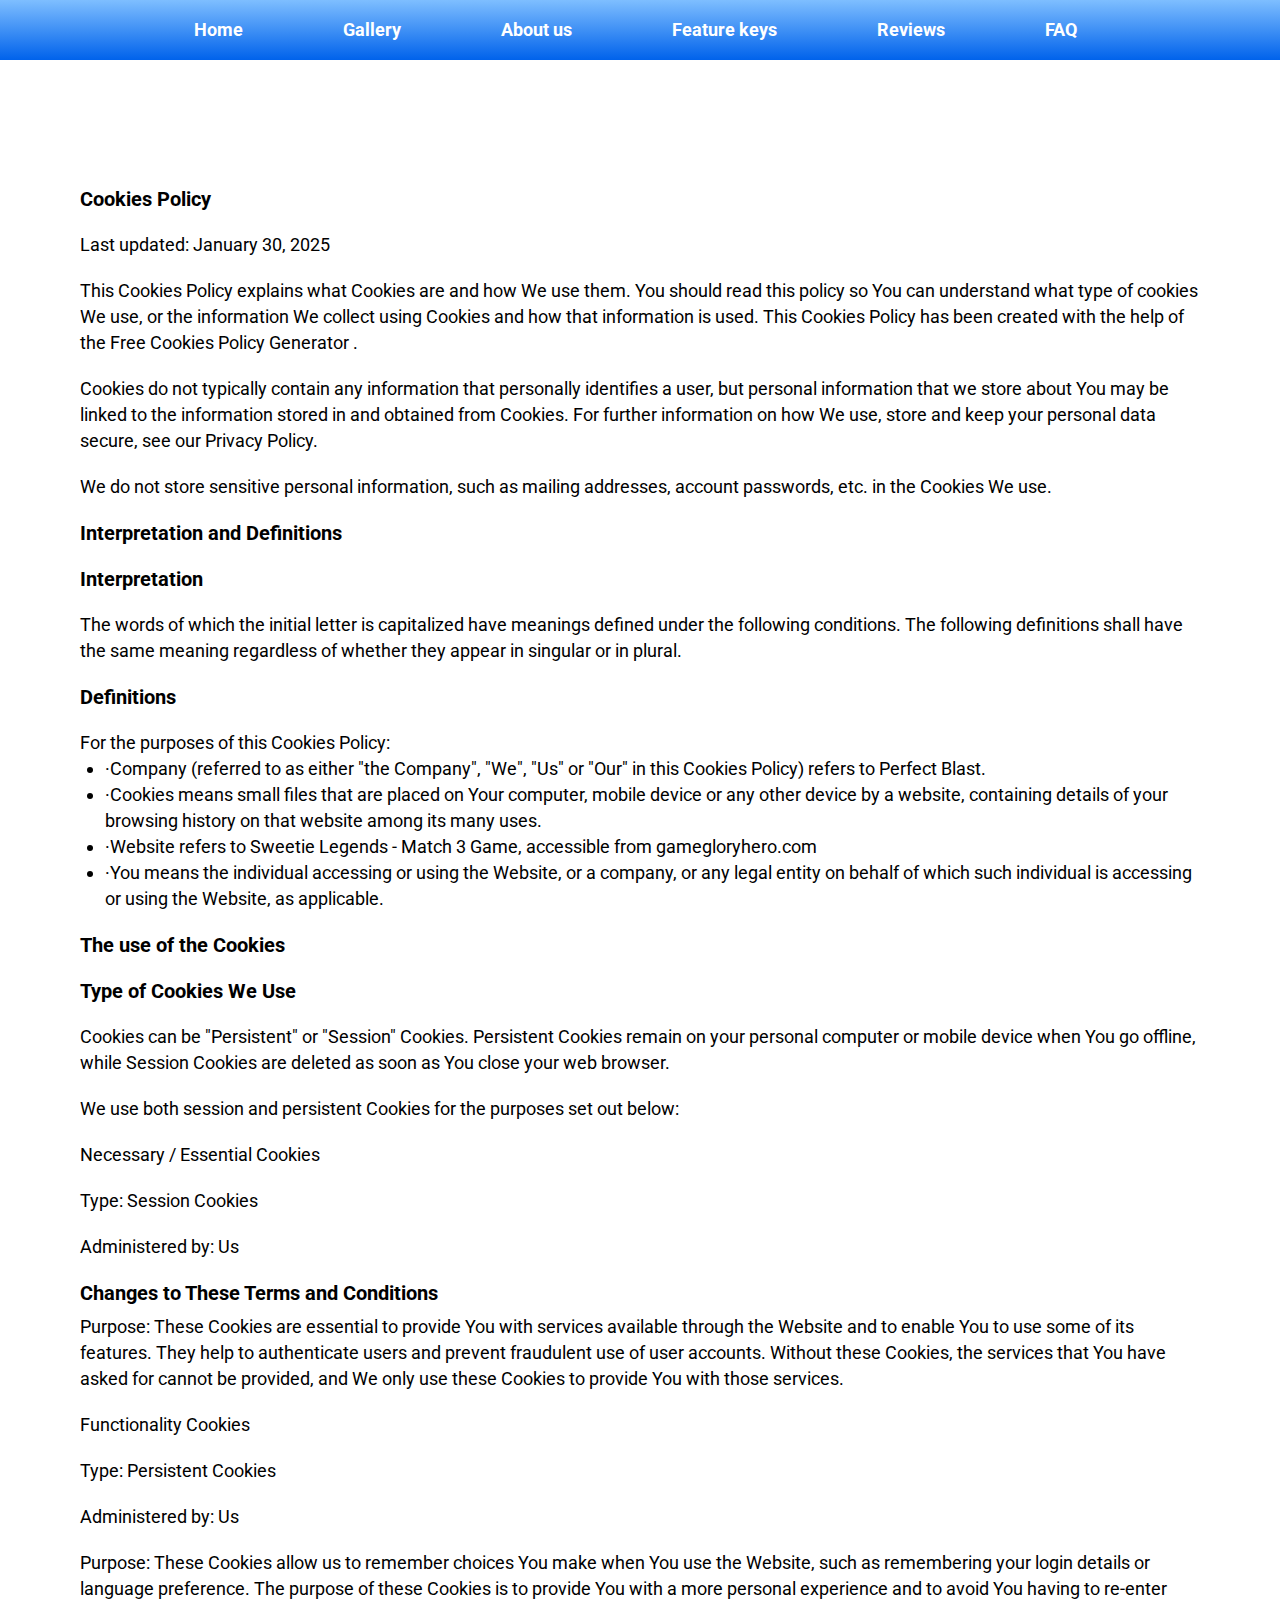
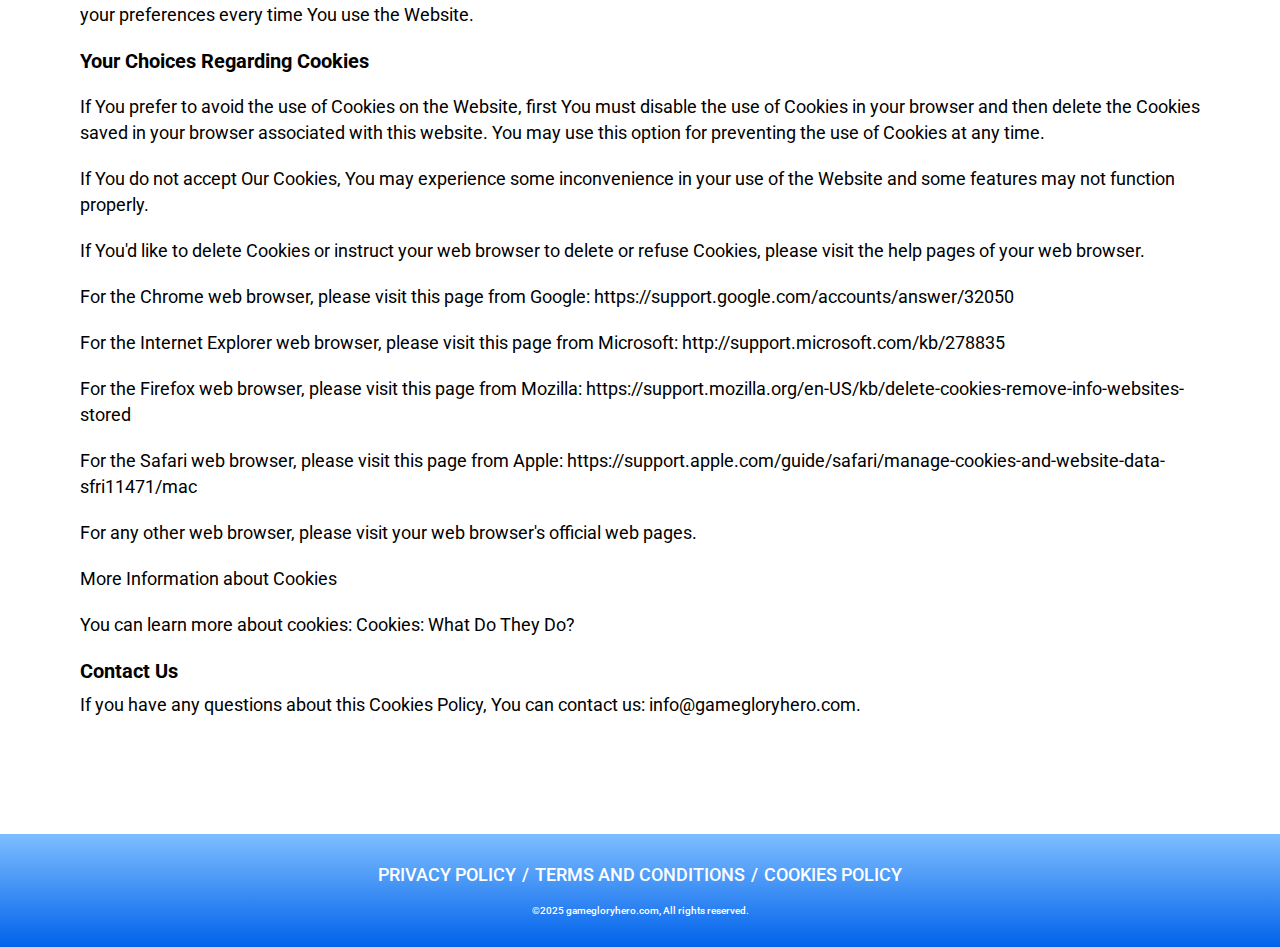
==== cookies.html @ cc2d8109 "1" ====
<!DOCTYPE html>
<html lang="en">
  <head>
    <meta charset="UTF-8" />
    <meta name="viewport" content="width=device-width, initial-scale=1.0" />
    <title>Sweetie Legends - Match 3 Game</title>
    <link rel="icon" href="image/fav b.jpg" />

    <link rel="stylesheet" type="text/css" href="slick/slick.css" />
    <link rel="stylesheet" href="css/main.css" />
    <link href="https://unpkg.com/aos@2.3.1/dist/aos.css" rel="stylesheet" />
  </head>

  <body class="back">
    <header class="header">
      <div class="header__background"></div>
      <nav class="navigation">
        <ul class="navigation__list">
          <li class="navigation__item">
            <a href="/" class="navigation__link"
              ><img href="/" class="header-title navigation-img" alt=""
            /></a>
          </li>
          <li class="navigation__item">
            <a href="/" class="navigation__link">Home</a>
          </li>
          <li class="navigation__item">
            <a href="/#gallery" class="navigation__link">Gallery</a>
          </li>
          <li class="navigation__item">
            <a href="/#about" class="navigation__link">About us</a>
          </li>
          <li class="navigation__item">
            <a href="/#features" class="navigation__link">Feature keys</a>
          </li>
          <li class="navigation__item">
            <a href="/#reviews" class="navigation__link">Reviews</a>
          </li>
          <li class="navigation__item">
            <a href="/#faq" class="navigation__link">FAQ</a>
          </li>

          <li class="navigation__item">
            <a
              href="/policy.html"
              class="navigation__link navigation__item-desk"
              >Privacy Policy</a
            >
          </li>
          <li class="navigation__item">
            <a href="/terms.html" class="navigation__link navigation__item-desk"
              >Terms and Conditions</a
            >
          </li>
          <li class="navigation__item">
            <a
              href="/cookies.html"
              class="navigation__link navigation__item-desk"
              >Cookies Policy</a
            >
          </li>
        </ul>

        <div class="header__button-wrapper policy-terms-header__button-wrapper">
          <a href="/" class="policy-terms-header__icon--menu"
            ><img href="/" class="header-title" alt=""
          /></a>

          <button type="button" class="header__icon-button" data-menu-button>
            <img
              class="header__icon header__icon--menu"
              src="image/header/menu.png"
              alt=""
            />

            <img
              class="header__icon header__icon--close close"
              src="image/header/menu (1).png"
              alt=""
            />
          </button>
        </div>
      </nav>
    </header>

    <main class="policy">
      <section>
        <div class="policy-terms-container">
          <h2 class="policy-terms-title">Cookies Policy</h2>

          <p class="policy-terms-text-one">Last updated: January 30, 2025</p>

          <p class="policy-terms-text-one">
            This Cookies Policy explains what Cookies are and how We use them.
            You should read this policy so You can understand what type of
            cookies We use, or the information We collect using Cookies and how
            that information is used. This Cookies Policy has been created with
            the help of the
            <a
              class="email-link-color"
              href="https://www.freeprivacypolicy.com/free-cookies-policy-generator/"
              target="_blank"
              rel=""
              >Free Cookies Policy Generator
            </a>
            .
          </p>

          <p class="policy-terms-text-one">
            Cookies do not typically contain any information that personally
            identifies a user, but personal information that we store about You
            may be linked to the information stored in and obtained from
            Cookies. For further information on how We use, store and keep your
            personal data secure, see our Privacy Policy.
          </p>
          <p class="policy-terms-text-one">
            We do not store sensitive personal information, such as mailing
            addresses, account passwords, etc. in the Cookies We use.
          </p>
          <h2 class="policy-terms-text">Interpretation and Definitions</h2>
          <h2 class="policy-terms-text">Interpretation</h2>
          <p class="policy-terms-text-one">
            The words of which the initial letter is capitalized have meanings
            defined under the following conditions. The following definitions
            shall have the same meaning regardless of whether they appear in
            singular or in plural.
          </p>
          <h2 class="policy-terms-text">Definitions</h2>
          <p class="policy-terms-text-one">
            For the purposes of this Cookies Policy:
          </p>
          <ul class="terms-lists">
            <li>
              ·Company (referred to as either "the Company", "We", "Us" or "Our"
              in this Cookies Policy) refers to Perfect Blast.
            </li>
            <li>
              ·Cookies means small files that are placed on Your computer,
              mobile device or any other device by a website, containing details
              of your browsing history on that website among its many uses.
            </li>
            <li>
              ·Website refers to Sweetie Legends - Match 3 Game, accessible from
              gamegloryhero.com
            </li>
            <li>
              ·You means the individual accessing or using the Website, or a
              company, or any legal entity on behalf of which such individual is
              accessing or using the Website, as applicable.
            </li>
          </ul>
          <h2 class="policy-terms-text">The use of the Cookies</h2>
          <h2 class="policy-terms-text">Type of Cookies We Use</h2>
          <p class="policy-terms-text-one">
            Cookies can be "Persistent" or "Session" Cookies. Persistent Cookies
            remain on your personal computer or mobile device when You go
            offline, while Session Cookies are deleted as soon as You close your
            web browser.
          </p>

          <p class="policy-terms-text-one">
            We use both session and persistent Cookies for the purposes set out
            below:
          </p>

          <p class="policy-terms-text-one">Necessary / Essential Cookies</p>

          <p class="policy-terms-text-one">Type: Session Cookies</p>

          <p class="policy-terms-text-one">Administered by: Us</p>
          <h2 class="policy-terms-text">
            Changes to These Terms and Conditions
          </h2>
          <p class="policy-terms-texts">
            Purpose: These Cookies are essential to provide You with services
            available through the Website and to enable You to use some of its
            features. They help to authenticate users and prevent fraudulent use
            of user accounts. Without these Cookies, the services that You have
            asked for cannot be provided, and We only use these Cookies to
            provide You with those services.
          </p>

          <p class="policy-terms-text-one">Functionality Cookies</p>
          <p class="policy-terms-text-one">Type: Persistent Cookies</p>
          <p class="policy-terms-text-one">Administered by: Us</p>
          <p class="policy-terms-text-one">
            Purpose: These Cookies allow us to remember choices You make when
            You use the Website, such as remembering your login details or
            language preference. The purpose of these Cookies is to provide You
            with a more personal experience and to avoid You having to re-enter
            your preferences every time You use the Website.
          </p>
          <h2 class="policy-terms-text">Your Choices Regarding Cookies</h2>
          <p class="policy-terms-text-one">
            If You prefer to avoid the use of Cookies on the Website, first You
            must disable the use of Cookies in your browser and then delete the
            Cookies saved in your browser associated with this website. You may
            use this option for preventing the use of Cookies at any time.
          </p>
          <p class="policy-terms-text-one">
            If You do not accept Our Cookies, You may experience some
            inconvenience in your use of the Website and some features may not
            function properly.
          </p>
          <p class="policy-terms-text-one">
            If You'd like to delete Cookies or instruct your web browser to
            delete or refuse Cookies, please visit the help pages of your web
            browser.
          </p>
          <p class="policy-terms-text-one">
            For the Chrome web browser, please visit this page from Google:

            <a
              class="email-link-color"
              href="https://support.google.com/accounts/answer/32050"
              target="_blank"
              rel=""
              >https://support.google.com/accounts/answer/32050
            </a>
          </p>
          <p class="policy-terms-text-one">
            For the Internet Explorer web browser, please visit this page from
            Microsoft:
            <a
              class="email-link-color"
              href="http://support.microsoft.com/kb/278835"
              target="_blank"
              rel=""
              >http://support.microsoft.com/kb/278835
            </a>
          </p>
          <p class="policy-terms-text-one">
            For the Firefox web browser, please visit this page from Mozilla:

            <a
              class="email-link-color"
              href=" https://support.mozilla.org/en-US/kb/delete-cookies-remove-info-websites-stored"
              target="_blank"
              rel=""
            >
              https://support.mozilla.org/en-US/kb/delete-cookies-remove-info-websites-stored
            </a>
          </p>
          <p class="policy-terms-text-one">
            For the Safari web browser, please visit this page from Apple:

            <a
              class="email-link-color"
              href=" https://support.apple.com/guide/safari/manage-cookies-and-website-data-sfri11471/mac"
              target="_blank"
              rel=""
            >
              https://support.apple.com/guide/safari/manage-cookies-and-website-data-sfri11471/mac
            </a>
          </p>

          <p class="policy-terms-text-one">
            For any other web browser, please visit your web browser's official
            web pages.
          </p>
          <p class="policy-terms-text-one">More Information about Cookies</p>
          <p class="policy-terms-text-one">
            You can learn more about cookies: Cookies:
            <a
              class="email-link-color"
              href="https://www.freeprivacypolicy.com/blog/cookies/"
              target="_blank"
              rel=""
            >
              What Do They Do?
            </a>
          </p>

          <h2 class="policy-terms-text">Contact Us</h2>
          <p class="policy-terms-texts">
            If you have any questions about this Cookies Policy, You can contact
            us:
            <a class="email-link" href="mailto:info@gamegloryhero.com"
              >info@gamegloryhero.com</a
            >.
          </p>
        </div>
      </section>
    </main>

    <footer class="footer">
      <div class="footer-container">
        <div class="footer-wrapper">
          <a class="footer-text" href="policy.html">Privacy policy</a>
          <a class="footer-text">/</a>
          <a class="footer-text" href="terms.html">Terms and conditions </a>
          <a class="footer-text">/</a>
          <a class="footer-text" href="cookies.html">Cookies Policy</a>
        </div>
        <p class="footer-copyright">
          ©2025 gamegloryhero.com, All rights reserved.
        </p>
      </div>
    </footer>
    <script src="js/mobile-menu.js"></script>
  </body>
</html>
---- css/main.css ----
@import url("https://fonts.googleapis.com/css2?family=Roboto:ital,wght@0,100..900;1,100..900&display=swap");

:root {
}

* {
  -webkit-box-sizing: border-box;
  box-sizing: border-box;
}

html {
  scroll-behavior: smooth;
  background: rgba(255, 255, 255, 1);
  color: rgba(0, 0, 0, 1);
}

body {
  margin: 0;
}

h1,
h2,
h3,
h4,
h5,
h6,
p {
  margin: 0;
}

ul,
ol {
  margin: 0;
  padding: 0;
  list-style: none;
}

img {
  display: block;
  height: auto;
}

.list {
  list-style: none;
}

button,
a {
  cursor: pointer;
}

.visually-hidden {
  position: absolute;
  width: 1px;
  height: 1px;
  margin: -1px;
  border: 0;
  padding: 0;

  white-space: nowrap;
  clip-path: inset(100%);
  clip: rect(0 0 0 0);
  overflow: hidden;
}

.button:hover {
  scale: 120%;
}

.header {
  position: fixed;
  width: 100%;
  z-index: 5;
  -webkit-transition: background-color 0.3s ease;
  transition: background-color 0.3s ease;
}

.header.is-open .header__background {
  left: 0;
}
.header__button-wrapper {
  margin-left: auto;
}
.header__icon {
  display: none;
}

.header__icon-button {
  display: -webkit-box;
  display: -ms-flexbox;
  display: flex;
  background-color: transparent;
  border: none;
  border-radius: 50%;
}

.header__icon--menu {
  display: block;
}

.header__icon-button.is-open .header__icon--menu {
  display: none;
}

.header__icon-button.is-open .header__icon--close {
  display: block;
}

.header {
  position: fixed;
  width: 100%;
  z-index: 5;
  background: transparent;
  display: flex;
  height: 60px;
  background: linear-gradient(180deg, #7ebeff 0%, #0062eb 100%);
}
.header__background {
  position: absolute;
  top: 0;
  right: 0;
  bottom: 0;
  left: 100%;

  z-index: -1;
  -webkit-transition: left 0.3s ease;
  transition: left 0.3s ease;
  background: linear-gradient(180deg, #7ebeff 0%, #0062eb 100%);
}
.header.is-open .header__background {
  left: 0;
}
.header__button-wrapper {
  margin-right: auto;
  display: flex;
  align-items: center;
  justify-content: end;
}
.policy-terms-header__button-wrapper {
  margin-right: auto;
  display: flex;
  align-items: center;
  justify-content: space-between;
}
.header__icon {
  display: none;
}
.header__icon-button {
  display: flex;
  background-color: transparent;
  border: none;
  border-radius: 50%;
}

.header__icon--menu {
  display: block;
}

.header__icon-button.is-open .header__icon--menu {
  display: none;
}

.header__icon-button.is-open .header__icon--close {
  display: block;
}

.navigation {
  display: -ms-flexbox;
  -webkit-box-orient: vertical;
  -webkit-box-direction: normal;
  -ms-flex-direction: column;
  flex-direction: column;
  -webkit-box-align: center;
  -ms-flex-align: center;
  align-items: center;
  -webkit-box-flex: 1;
  -ms-flex: 1;
  flex: 1;
  padding: 16px;
  position: relative;
}

.navigation__list {
  display: flex;
  flex-direction: column;

  align-items: start;

  top: 130px;
  position: absolute;
  top: 100%;
  right: -100%;
  width: 100%;
  height: 507px;
  -webkit-transition: 0.3s;
  transition: 0.3s;
  z-index: 999;

  padding: 0px 32px;

  border-radius: 0px 0px 20px 20px;
  gap: 28px;
  background: linear-gradient(180deg, #1b77ff 0%, #a7d3ff 100%);
  border-width: 2px 0px;
  border-style: solid;
  border-color: rgba(255, 255, 255, 1);
}
.navigation__list.is-open {
  right: 0;
}
.navigation__link {
  font-family: Roboto;
  font-size: 18px;
  font-weight: 700;
  line-height: 21.09px;
  text-align: left;
  text-underline-position: from-font;
  text-decoration-skip-ink: none;

  text-decoration: none;
  color: rgba(255, 255, 255, 1);
}

.header.is-open {
  background-color: transparent;
}
.navigation-img {
  display: none;
}

@media screen and (min-width: 1200px) {
  .navigation-img {
    display: flex;
  }
  .policy-terms-header__icon--menu {
    display: none;
  }

  .header {
    width: 100%;

    height: 60px;
    padding: 10px 20px 10px 210px;
    display: flex;
    align-items: center;
    justify-content: center;

    z-index: 1000;
  }
  .header__background {
    border: none;
  }

  .header__icon-button {
    display: none;
  }

  .navigation {
    display: flex;

    flex-direction: row;

    flex: 1;
    padding: 0;

    width: 1440px;
    margin: auto;
  }
  .navigation__list {
    border: none;
    background-color: transparent;
    flex-direction: row;
    display: flex;
    position: static;
    width: 1440px;
    margin: auto;

    padding-block: 0;
    flex: 1;
    gap: 100px;
    height: 0px;
    display: flex;
    justify-content: center;
    align-items: center;
    justify-content: center;
  }
  .navigation__link {
    font-family: Roboto;
    font-size: 18px;
    font-weight: 700;
    line-height: 21.09px;
    text-align: left;
    text-underline-position: from-font;
    text-decoration-skip-ink: none;

    text-decoration: none;
  }

  .header__icon-home-img {
    display: none;
  }
  .navigation__item-desk {
    display: none;
  }
}

.home {
  width: 375px;
  height: 800px;

  padding: 72px 11px 0px;
  background-repeat: no-repeat;
  background-size: cover;
  background-position: center;
  background-image: url("/image/home/Home.png");
  margin: auto;
}

.home__container-top {
  display: flex;
  flex-direction: column;
  align-items: center;
}
.home-title-img {
  width: 352px;
  height: 106px;
}
.home-title {
  font-family: Roboto;
  font-size: 22px;
  font-weight: 900;
  line-height: 25.78px;
  text-align: center;
  text-underline-position: from-font;
  text-decoration-skip-ink: none;

  color: rgba(9, 21, 68, 1);
  padding: 18px 0;
}

.home-text {
  font-family: Roboto;
  font-size: 16px;
  font-weight: 600;
  line-height: 22px;
  text-align: center;
  text-underline-position: from-font;
  text-decoration-skip-ink: none;

  color: rgba(255, 255, 255, 1);
  text-shadow: 0px 1px 0px rgba(0, 15, 41, 1);
}
.home__google-button_image {
  margin-top: 22px;
}
@media screen and (min-width: 1200px) {
  .home {
    width: 1440px;
    height: 800px;

    padding: 144px 707px 0px 47px;
    background-image: url("/image/home/Home\ \(1\).png");
  }
  .home__container-top {
    display: flex;
    flex-direction: column;
    align-items: center;
    justify-content: center;
  }
  .home-title-img {
    width: 706px;
    height: 212px;
  }
  .home-title {
    font-family: Roboto;
    font-size: 38px;
    font-weight: 900;
    line-height: 44.53px;
    text-align: center;
    text-underline-position: from-font;
    text-decoration-skip-ink: none;

    width: 636px;
    padding: 25px 0 35px;
  }

  .home-text {
    font-family: Roboto;
    font-size: 18px;
    font-weight: 600;
    line-height: 26px;
    text-align: center;
    text-underline-position: from-font;
    text-decoration-skip-ink: none;

    width: 636px;
  }
  .home__google-button_image {
    margin-top: 53px;
  }
}
.about {
  padding: 40px 20px 0px;
  margin: auto;
  width: 375px;
  height: 1050px;

  background-repeat: no-repeat;
  background-size: cover;
  background-position: center;
  background-image: url("/image/about/About\ the\ Game.png");
}

.about-title {
  font-family: Roboto;
  font-size: 40px;
  font-weight: 700;
  line-height: 30px;
  text-align: center;
  text-underline-position: from-font;
  text-decoration-skip-ink: none;

  color: rgba(255, 255, 255, 1);
}
.about-list {
  display: flex;
  flex-direction: column;
  gap: 16px;
  padding-top: 40px;
}
.about-text {
  font-family: Roboto;
  font-size: 20px;
  font-weight: 600;
  line-height: 32px;
  text-align: left;
  text-underline-position: from-font;
  text-decoration-skip-ink: none;
  color: rgba(35, 1, 8, 1);
  padding: 50px 0;
}

@media screen and (min-width: 1200px) {
  .about {
    padding: 50px 60px 0;
    margin: auto;
    width: 1440px;
    height: 600px;

    background-image: url("/image/about/About\ the\ Game\ \(1\).png");
  }

  .about-title {
    font-family: Roboto;
    font-size: 40px;
    font-weight: 700;
    line-height: 30px;
    text-align: center;
    text-underline-position: from-font;
    text-decoration-skip-ink: none;
  }

  .about-text {
    width: 733px;
    font-family: Roboto;
    font-size: 20px;
    font-weight: 600;
    line-height: 32px;
    text-align: left;
    text-underline-position: from-font;
    text-decoration-skip-ink: none;
    padding: 50px 0 0;
  }
}
.reviews {
  width: 375px;

  margin: auto;
  padding: 51px 0px 51px;
  background: linear-gradient(180deg, #1b77ff 0%, #a7d3ff 100%);
}

.reviews-list {
  width: auto;
  padding-top: 40px;
  padding-bottom: 32px;
  margin: auto;
}
.reviews-item {
  margin: 0 5px;
  width: 335px;
  height: 269px;
  padding: 12px;
  border-radius: 24px;
  background: rgba(244, 249, 255, 1);
}
.reviews-img {
  margin: auto;
}

.reviews-text-bold {
  font-family: Roboto;
  font-size: 20px;
  font-weight: 700;
  line-height: 23.44px;
  text-align: center;
  text-underline-position: from-font;
  text-decoration-skip-ink: none;

  padding: 12px 0 6px;
}
.reviews-text {
  font-family: Roboto;
  font-size: 16px;
  font-weight: 400;
  line-height: 18.75px;
  text-align: center;
  text-underline-position: from-font;
  text-decoration-skip-ink: none;
}

.gallery-button-container {
  display: flex;
  align-items: center;
  justify-content: center;
  gap: 32px;
}

.gallery-button {
  background-color: transparent;
  border: none;
  padding: 0;
  -webkit-transition: scale 0.3s ease;
  transition: scale 0.3s ease;
}

.gallery-button:hover {
  scale: 120%;
}

@media screen and (min-width: 1200px) {
  .reviews {
    width: 1440px;

    margin: auto;
    padding: 32px 0px 70px;
  }

  .reviews-list {
    width: auto;
    padding-top: 49px;
    padding-bottom: 32px;
    margin: auto;
  }
  .reviews-item {
    margin: 0 16px;
    width: 440px;
    height: 231px;
    padding: 12px 12px 24px;
    border-radius: 24px;
    background: rgba(244, 249, 255, 1);
  }
}

.faq {
  padding: 32px 20px 0;
  margin: auto;
  width: 375px;

  background-repeat: no-repeat;
  background-size: cover;
  background-position: top;
  background-image: url("/image/faq/FAQ.png");
}
.faq-container {
  padding-top: 40px;
  display: flex;
  flex-direction: column;
  gap: 2px;
  margin: auto;
}

.faq-item {
  padding: 8px 12px;
}

.faq-question {
  display: flex;
  justify-content: space-between;
  align-items: center;
  font-family: Roboto;
  font-size: 20px;
  font-weight: 700;
  line-height: 23.44px;
  text-align: left;
  text-underline-position: from-font;
  text-decoration-skip-ink: none;

  color: rgba(255, 255, 255, 1);
}

.toggle-button {
  background: none;
  border: none;

  cursor: pointer;
}

.faq-answer {
  width: 261px;

  color: rgba(255, 255, 255, 1);
  display: none;
  padding-top: 16px;
  font-family: Roboto;
  font-size: 16px;
  font-weight: 400;
  line-height: 18.75px;
  text-align: left;
  text-underline-position: from-font;
  text-decoration-skip-ink: none;
  padding-bottom: 10px;
  border-bottom: 1px solid rgba(255, 255, 255, 1);
}
.faq-img {
  width: 353px;
  height: 424.76px;
}
@media screen and (min-width: 1200px) {
  .faq {
    padding: 32px 0px 0 100px;
    margin: auto;
    width: 1440px;

    background-image: url("/image/faq/FAQ\ \(1\).png");
  }
  .faq-div {
    display: flex;
    align-items: start;
    justify-content: start;
  }
  .faq-container {
    padding-top: 55px;
    display: flex;
    flex-direction: column;
    gap: 2px;
    margin: 0;
  }

  .faq-item {
    padding: 8px 37px 10px 0;
    width: 763px;
  }

  .faq-question {
    font-family: Roboto;
    font-size: 20px;
    font-weight: 700;
    line-height: 23.44px;
    text-align: left;
    text-underline-position: from-font;
    text-decoration-skip-ink: none;
  }

  .toggle-button {
    background: none;
    border: none;

    cursor: pointer;
  }

  .faq-answer {
    width: 619px;

    color: rgba(255, 255, 255, 1);
    display: none;
    padding-top: 16px;
    font-family: Roboto;
    font-size: 16px;
    font-weight: 400;
    line-height: 18.75px;
    text-align: left;
    text-underline-position: from-font;
    text-decoration-skip-ink: none;
  }
  .faq-img {
    width: 610px;
    height: 734px;
  }
}
.gallery {
  width: 375px;
  height: 670px;

  background-repeat: no-repeat;
  background-size: cover;
  background-position: top;
  background-image: url("/image/gallery/Gallery.png");

  margin: auto;
  padding: 32px 0px 0;
}

.gallery__list {
  width: auto;
  padding-top: 40px;
  padding-bottom: 28px;

  margin: auto;
}
.gallery__item {
  width: 308px;
  height: 412px;

  overflow: hidden;
  position: relative;
  margin: 0 4px;
}

.gallery__image {
  width: 100%;
  height: 100%;
  object-fit: cover;
  object-position: center;
}

@media screen and (min-width: 1200px) {
  .gallery {
    width: 1440px;
    background-image: url("/image/gallery/Gallery\ \(1\).png");
    margin: auto;
    padding: 32px 0 0;
  }

  .gallery__item {
    width: 308px;
    height: 412px;

    margin: 0 10px;
    overflow: hidden;
    position: relative;
  }
}
.features {
  width: 375px;

  margin: auto;
  padding: 32px 20px;
  background: linear-gradient(180deg, #cbe4ff 0%, #ffffff 100%);
}

.features-list {
  margin: auto;
  display: flex;
  flex-direction: column;
  gap: 32px;
}
.features-item {
  width: 335px;
  display: flex;
  gap: 12px;
  align-items: center;
}

.features-text-bold {
  font-family: Roboto;
  font-size: 20px;
  font-weight: 700;
  line-height: 23.44px;
  text-align: left;
  text-underline-position: from-font;
  text-decoration-skip-ink: none;
  text-transform: uppercase;
  padding: 0px 0 6px;
}
.features-text {
  font-family: Roboto;
  font-size: 16px;
  font-weight: 400;
  line-height: 18.75px;
  text-align: left;
  text-underline-position: from-font;
  text-decoration-skip-ink: none;
}

@media screen and (min-width: 1200px) {
  .features {
    width: 1440px;
    padding: 103px;
  }

  .features-list {
    margin: auto;
    display: flex;
    flex-direction: row;
    flex-wrap: wrap;
    gap: 35px;
    column-gap: 83px;
  }
  .features-item {
    width: 567px;
    display: flex;
    gap: 12px;
    align-items: center;
  }

  .features-text-bold {
    font-family: Roboto;
    font-size: 20px;
    font-weight: 700;
    line-height: 23.44px;
    text-align: left;
    text-underline-position: from-font;
    text-decoration-skip-ink: none;
    text-transform: uppercase;
    padding: 0px 0 6px;
  }
  .features-text {
    font-family: Roboto;
    font-size: 16px;
    font-weight: 400;
    line-height: 18.75px;
    text-align: left;
    text-underline-position: from-font;
    text-decoration-skip-ink: none;
  }
}
.footer {
  background: linear-gradient(180deg, #7ebeff 0%, #0062eb 100%);

  color: #ffffff;
  padding: 14px;
}
.footer-container {
  display: flex;
  flex-direction: column;
  justify-content: center;
  align-items: center;
  gap: 14px;
}

.footer-wrapper {
  display: flex;
  flex-direction: row;
  flex-wrap: wrap;
  align-items: center;
  justify-content: center;

  gap: 4px;
}
.footer-text {
  font-family: Roboto;
  font-size: 16px;
  font-weight: 500;
  line-height: 18.75px;
  text-align: center;
  text-underline-position: from-font;
  text-decoration-skip-ink: none;

  text-transform: uppercase;
  text-decoration: none;
  color: #ffffff;
}

.footer-copyright {
  font-family: Roboto;
  font-size: 10px;
  font-weight: 500;
  line-height: 11.72px;
  text-align: left;
  text-underline-position: from-font;
  text-decoration-skip-ink: none;
}

@media screen and (min-width: 1200px) {
  .footer {
    padding: 30px 0px;
  }
  .footer-container {
    gap: 20px;
  }

  .footer-wrapper {
    display: flex;
    flex-direction: row;
    justify-content: end;
    align-items: end;

    gap: 6px;
  }
  .footer-text {
    font-family: Roboto;
    font-size: 18px;
    font-weight: 500;
    line-height: 21.09px;
    text-align: left;
    text-underline-position: from-font;
    text-decoration-skip-ink: none;
  }

  .footer-copyright {
    font-family: Roboto;
    font-size: 10px;
    font-weight: 500;
    line-height: 11.72px;
    text-align: left;
    text-underline-position: from-font;
    text-decoration-skip-ink: none;
  }
}
.policy-terms-container {
  padding: 124px 16px 116px;
}
.policy-terms-title {
  font-family: Roboto;
  font-size: 20px;
  font-weight: 700;
  line-height: 26px;
  text-align: left;
  text-underline-position: from-font;
  text-decoration-skip-ink: none;
}

.policy-terms-text {
  font-family: Roboto;
  font-size: 20px;
  font-weight: 700;
  line-height: 26px;
  text-align: left;
  text-underline-position: from-font;
  text-decoration-skip-ink: none;

  padding-top: 20px;
}
.policy-terms-texts {
  font-family: Roboto;
  font-size: 18px;
  font-weight: 400;
  line-height: 26px;
  text-align: left;
  text-underline-position: from-font;
  text-decoration-skip-ink: none;

  padding-top: 8px;
}
.policy-terms-text-one {
  font-family: Roboto;
  font-size: 18px;
  font-weight: 400;
  line-height: 26px;
  text-align: left;
  text-underline-position: from-font;
  text-decoration-skip-ink: none;

  padding-top: 20px;
}

.terms-list {
  list-style-type: disc;

  padding: 20px 0 20px 25px;
  font-family: Roboto;
  font-size: 18px;
  font-weight: 400;
  line-height: 26px;
  text-align: left;
  text-underline-position: from-font;
  text-decoration-skip-ink: none;

  display: flex;
  flex-direction: column;
}

.terms-lists {
  list-style-type: disc;

  padding-left: 25px;
  font-family: Roboto;
  font-size: 18px;
  font-weight: 400;
  line-height: 26px;
  text-align: left;
  text-underline-position: from-font;
  text-decoration-skip-ink: none;
}
.email-link {
  color: inherit;
  text-decoration: none;
}
.email-link-color {
  color: #000;
  text-decoration: none;
}
@media screen and (min-width: 1200px) {
  .policy-terms-container {
    padding: 186px 80px 116px;
  }
}
.cookie-popup {
  position: fixed;
  bottom: 10px;
  width: 335px;
  border-radius: 20px;
  padding: 30px;
  background: rgba(255, 255, 255, 1);
  border: 1px solid rgba(102, 214, 253, 1);
  box-shadow: 0px 14px 42px 0px rgba(8, 15, 52, 0.06);

  text-align: center;
  z-index: 1000;

  display: none;
}

.cookie-popup-text-two {
  font-family: Roboto;
  font-size: 16px;
  font-weight: 400;
  line-height: 30px;
  text-align: left;
  text-underline-position: from-font;
  text-decoration-skip-ink: none;

  color: rgba(87, 78, 68, 1);
}
.cookie-button-container {
  padding: 30px 0 0;
  margin: auto;
  display: flex;
  flex-direction: row;
  align-items: center;
  justify-content: center;
  gap: 20px;
}
.cookie-button {
  border: none;
  font-family: Roboto;
  font-size: 16px;
  font-weight: 400;
  line-height: 18px;
  text-align: left;
  text-underline-position: from-font;
  text-decoration-skip-ink: none;

  color: rgba(87, 78, 68, 1);
  border: none;
  background-color: transparent;
}
#accept-cookies {
  width: 167px;

  padding: 18px 26px 18px 26px;
  color: rgba(255, 255, 255, 1);
  border-radius: 56px;
  opacity: 0px;
  background: rgba(88, 205, 254, 1);

  box-shadow: 0px 3px 12px 0px rgba(74, 58, 255, 0.18);
}
.close-popup {
  position: absolute;
  top: 10px;
  right: 10px;
  font-size: 20px;
  cursor: pointer;
}
@media screen and (min-width: 1200px) {
  .cookie-popup-text-two {
    font-family: Ubuntu;
    font-size: 18px;
    font-weight: 400;
    line-height: 30px;
    text-align: left;
    text-underline-position: from-font;
    text-decoration-skip-ink: none;

    width: 648px;
  }
  .cookie-button-container {
    padding: 0;
    margin: auto;
    display: flex;
    flex-direction: row-reverse;
    gap: 40px;
  }
  .cookie-popup {
    position: fixed;
    bottom: 10px;
    width: 1272px;

    padding: 52px;
    display: none;
  }

  .cookie-popup-container {
    display: flex;
    align-items: center;
    justify-content: center;
  }
}
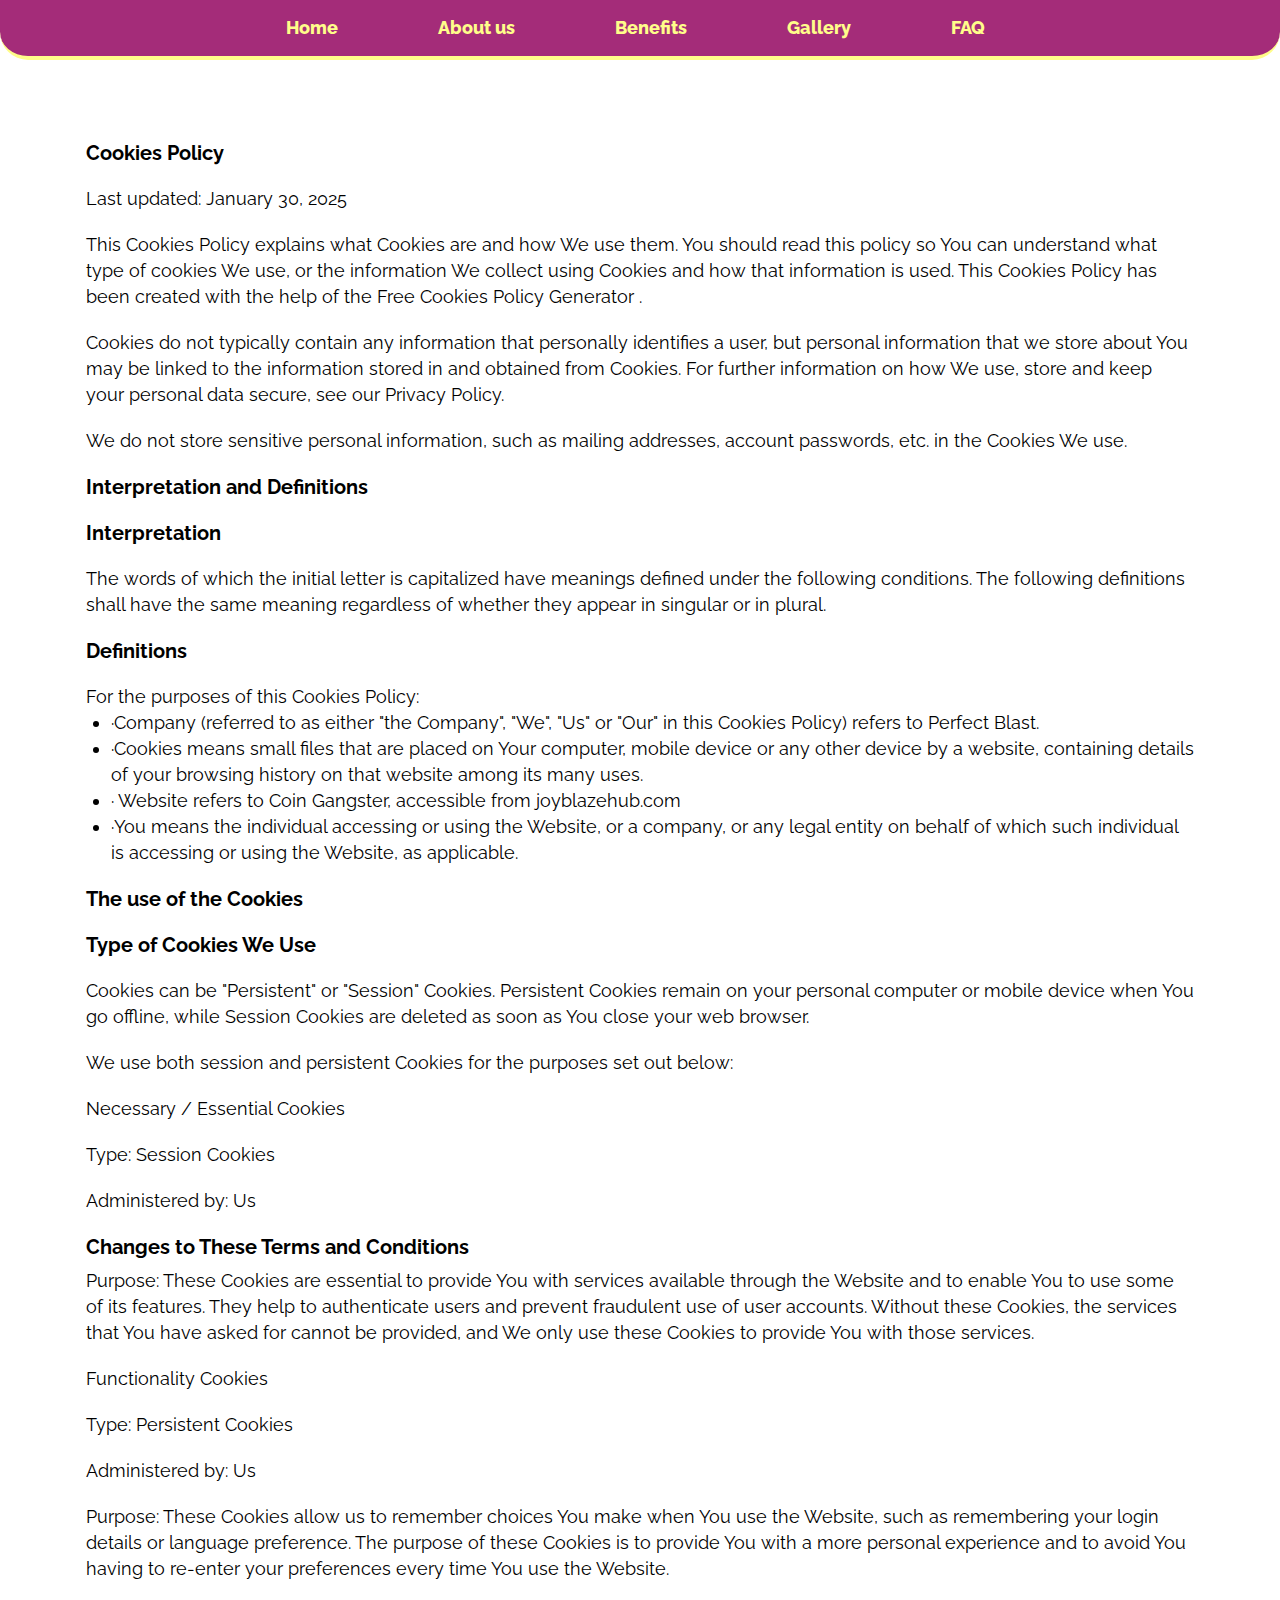
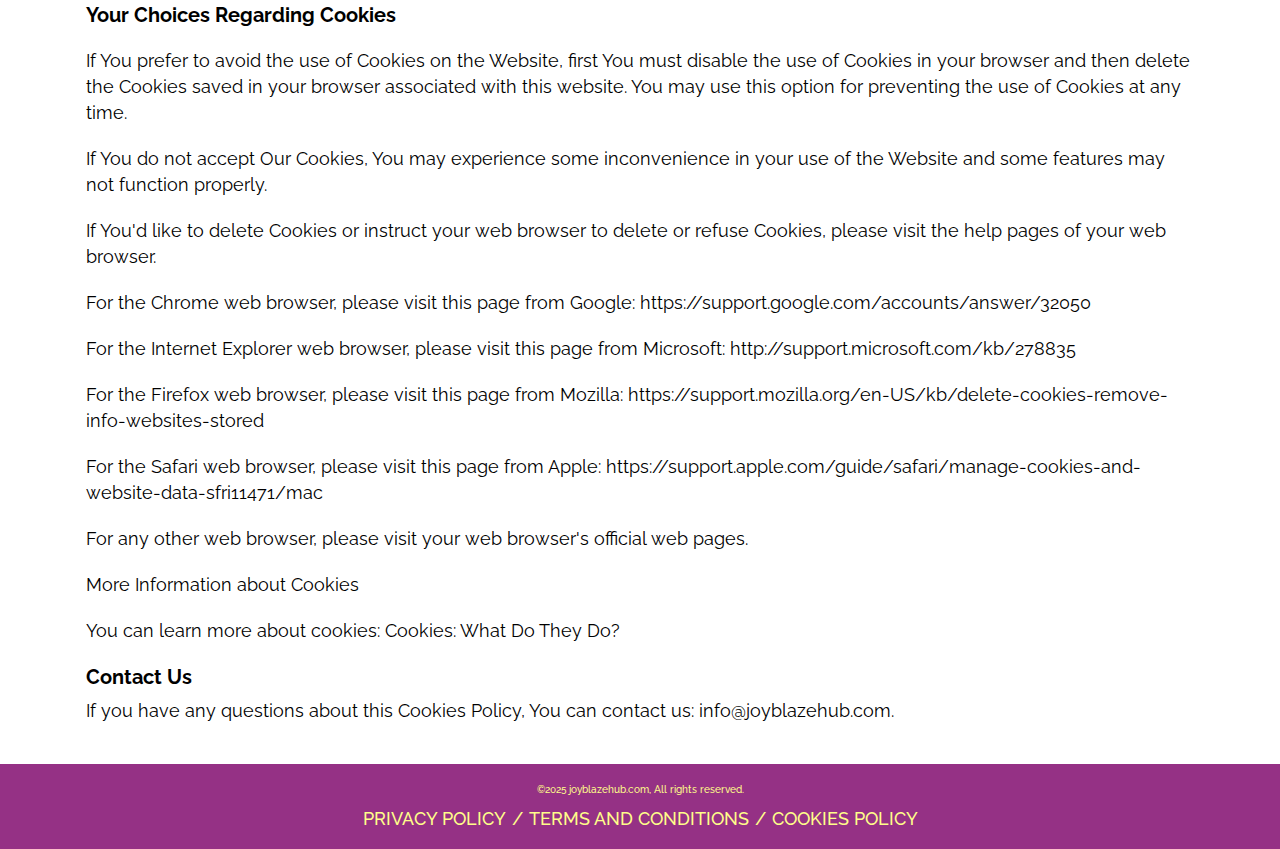
==== commit e5ecdd7c: "2" ====
--- a/cookies.html
+++ b/cookies.html
@@ -3,8 +3,8 @@
   <head>
     <meta charset="UTF-8" />
     <meta name="viewport" content="width=device-width, initial-scale=1.0" />
-    <title>Sweetie Legends - Match 3 Game</title>
-    <link rel="icon" href="image/fav b.jpg" />
+    <title>Coin Gangster</title>
+    <link rel="icon" href="img/fav b.jpg" />
 
     <link rel="stylesheet" type="text/css" href="slick/slick.css" />
     <link rel="stylesheet" href="css/main.css" />
@@ -25,17 +25,15 @@
             <a href="/" class="navigation__link">Home</a>
           </li>
           <li class="navigation__item">
+            <a href="/#about" class="navigation__link">About us</a>
+          </li>
+          <li class="navigation__item">
+            <a href="/#features" class="navigation__link">Benefits </a>
+          </li>
+          <li class="navigation__item">
             <a href="/#gallery" class="navigation__link">Gallery</a>
           </li>
-          <li class="navigation__item">
-            <a href="/#about" class="navigation__link">About us</a>
-          </li>
-          <li class="navigation__item">
-            <a href="/#features" class="navigation__link">Feature keys</a>
-          </li>
-          <li class="navigation__item">
-            <a href="/#reviews" class="navigation__link">Reviews</a>
-          </li>
+
           <li class="navigation__item">
             <a href="/#faq" class="navigation__link">FAQ</a>
           </li>
@@ -69,13 +67,13 @@
           <button type="button" class="header__icon-button" data-menu-button>
             <img
               class="header__icon header__icon--menu"
-              src="image/header/menu.png"
+              src="img/header/menu.png"
               alt=""
             />
 
             <img
               class="header__icon header__icon--close close"
-              src="image/header/menu (1).png"
+              src="img/header/ep_close-bold.png"
               alt=""
             />
           </button>
@@ -140,8 +138,7 @@
               of your browsing history on that website among its many uses.
             </li>
             <li>
-              ·Website refers to Sweetie Legends - Match 3 Game, accessible from
-              gamegloryhero.com
+              · Website refers to Coin Gangster, accessible from joyblazehub.com
             </li>
             <li>
               ·You means the individual accessing or using the Website, or a
@@ -275,8 +272,8 @@
           <p class="policy-terms-texts">
             If you have any questions about this Cookies Policy, You can contact
             us:
-            <a class="email-link" href="mailto:info@gamegloryhero.com"
-              >info@gamegloryhero.com</a
+            <a class="email-link" href="mailto:info@joyblazehub.com"
+              >info@joyblazehub.com</a
             >.
           </p>
         </div>
@@ -285,6 +282,9 @@
 
     <footer class="footer">
       <div class="footer-container">
+        <p class="footer-copyright">
+          ©2025 joyblazehub.com, All rights reserved.
+        </p>
         <div class="footer-wrapper">
           <a class="footer-text" href="policy.html">Privacy policy</a>
           <a class="footer-text">/</a>
@@ -292,9 +292,6 @@
           <a class="footer-text">/</a>
           <a class="footer-text" href="cookies.html">Cookies Policy</a>
         </div>
-        <p class="footer-copyright">
-          ©2025 gamegloryhero.com, All rights reserved.
-        </p>
       </div>
     </footer>
     <script src="js/mobile-menu.js"></script>
--- a/css/main.css
+++ b/css/main.css
@@ -1,4 +1,4 @@
-@import url("https://fonts.googleapis.com/css2?family=Roboto:ital,wght@0,100..900;1,100..900&display=swap");
+@import url("https://fonts.googleapis.com/css2?family=Raleway:ital,wght@0,100..900;1,100..900&display=swap");
 
 :root {
 }
@@ -113,7 +113,8 @@
   background: transparent;
   display: flex;
   height: 60px;
-  background: linear-gradient(180deg, #7ebeff 0%, #0062eb 100%);
+  background: rgba(164, 44, 121, 1);
+  border-bottom: 4px solid rgba(255, 253, 138, 1);
 }
 .header__background {
   position: absolute;
@@ -125,7 +126,8 @@
   z-index: -1;
   -webkit-transition: left 0.3s ease;
   transition: left 0.3s ease;
-  background: linear-gradient(180deg, #7ebeff 0%, #0062eb 100%);
+  background: rgba(164, 44, 121, 1);
+  border-bottom: 4px solid rgba(255, 253, 138, 1);
 }
 .header.is-open .header__background {
   left: 0;
@@ -199,26 +201,24 @@
   padding: 0px 32px;
 
   border-radius: 0px 0px 20px 20px;
-  gap: 28px;
-  background: linear-gradient(180deg, #1b77ff 0%, #a7d3ff 100%);
-  border-width: 2px 0px;
-  border-style: solid;
-  border-color: rgba(255, 255, 255, 1);
+  gap: 34px;
+  background: rgba(164, 44, 121, 1);
+  border-bottom: 2px solid rgba(255, 253, 138, 1);
 }
 .navigation__list.is-open {
   right: 0;
 }
 .navigation__link {
-  font-family: Roboto;
+  font-family: Raleway;
   font-size: 18px;
-  font-weight: 700;
-  line-height: 21.09px;
+  font-weight: 800;
+  line-height: 21.13px;
   text-align: left;
   text-underline-position: from-font;
   text-decoration-skip-ink: none;
 
   text-decoration: none;
-  color: rgba(255, 255, 255, 1);
+  color: rgba(255, 253, 138, 1);
 }
 
 .header.is-open {
@@ -244,6 +244,8 @@
     display: flex;
     align-items: center;
     justify-content: center;
+
+    border-radius: 0px 0px 28px 28px;
 
     z-index: 1000;
   }
@@ -285,10 +287,10 @@
     justify-content: center;
   }
   .navigation__link {
-    font-family: Roboto;
+    font-family: Raleway;
     font-size: 18px;
-    font-weight: 700;
-    line-height: 21.09px;
+    font-weight: 800;
+    line-height: 21.13px;
     text-align: left;
     text-underline-position: from-font;
     text-decoration-skip-ink: none;
@@ -306,13 +308,13 @@
 
 .home {
   width: 375px;
-  height: 800px;
-
-  padding: 72px 11px 0px;
+  height: 878px;
+
+  padding: 59px 7px 0px;
   background-repeat: no-repeat;
   background-size: cover;
   background-position: center;
-  background-image: url("/image/home/Home.png");
+  background-image: url("/img/home/Home.png");
   margin: auto;
 }
 
@@ -322,44 +324,47 @@
   align-items: center;
 }
 .home-title-img {
-  width: 352px;
-  height: 106px;
+  width: 190px;
+  height: 172px;
 }
 .home-title {
-  font-family: Roboto;
+  font-family: Raleway;
   font-size: 22px;
   font-weight: 900;
-  line-height: 25.78px;
+  line-height: 28px;
   text-align: center;
   text-underline-position: from-font;
   text-decoration-skip-ink: none;
-
-  color: rgba(9, 21, 68, 1);
-  padding: 18px 0;
+  text-transform: uppercase;
+  background: linear-gradient(180deg, #fff62b 0%, #fdb72f 100%);
+  -webkit-background-clip: text;
+  background-clip: text;
+  color: transparent;
+  -webkit-text-stroke: 1px rgba(0, 0, 0, 1);
+  padding: 12px 0;
 }
 
 .home-text {
-  font-family: Roboto;
-  font-size: 16px;
-  font-weight: 600;
+  font-family: Raleway;
+  font-size: 14px;
+  font-weight: 900;
   line-height: 22px;
   text-align: center;
   text-underline-position: from-font;
   text-decoration-skip-ink: none;
-
+  -webkit-text-stroke: 1px rgba(0, 0, 0, 1);
   color: rgba(255, 255, 255, 1);
-  text-shadow: 0px 1px 0px rgba(0, 15, 41, 1);
 }
 .home__google-button_image {
-  margin-top: 22px;
+  margin-top: 12px;
 }
 @media screen and (min-width: 1200px) {
   .home {
     width: 1440px;
     height: 800px;
 
-    padding: 144px 707px 0px 47px;
-    background-image: url("/image/home/Home\ \(1\).png");
+    padding: 102px 688px 0px 41px;
+    background-image: url("/img/home/Home\ \(1\).png");
   }
   .home__container-top {
     display: flex;
@@ -368,152 +373,159 @@
     justify-content: center;
   }
   .home-title-img {
-    width: 706px;
-    height: 212px;
+    width: 332px;
+    height: 300px;
   }
   .home-title {
-    font-family: Roboto;
-    font-size: 38px;
+    font-family: Raleway;
+    font-size: 34px;
     font-weight: 900;
-    line-height: 44.53px;
+    line-height: 40px;
     text-align: center;
     text-underline-position: from-font;
     text-decoration-skip-ink: none;
 
-    width: 636px;
-    padding: 25px 0 35px;
+    width: 548px;
+    padding: 13px 0;
   }
 
   .home-text {
-    font-family: Roboto;
+    font-family: Raleway;
     font-size: 18px;
-    font-weight: 600;
-    line-height: 26px;
+    font-weight: 900;
+    line-height: 24px;
     text-align: center;
     text-underline-position: from-font;
     text-decoration-skip-ink: none;
 
-    width: 636px;
+    width: 696px;
   }
   .home__google-button_image {
-    margin-top: 53px;
+    margin-top: 28px;
   }
 }
 .about {
-  padding: 40px 20px 0px;
+  padding: 28px 20px 0px;
   margin: auto;
   width: 375px;
-  height: 1050px;
+  height: 751px;
 
   background-repeat: no-repeat;
   background-size: cover;
   background-position: center;
-  background-image: url("/image/about/About\ the\ Game.png");
+  background-image: url("/img/about/About\ us.png");
 }
 
 .about-title {
-  font-family: Roboto;
+  font-family: Raleway;
   font-size: 40px;
-  font-weight: 700;
-  line-height: 30px;
+  font-weight: 900;
+  line-height: 46.96px;
+  letter-spacing: 0.03em;
   text-align: center;
   text-underline-position: from-font;
   text-decoration-skip-ink: none;
 
-  color: rgba(255, 255, 255, 1);
-}
-.about-list {
+  color: rgba(37, 0, 61, 1);
+}
+
+.about-text {
+  font-family: Raleway;
+  font-size: 16px;
+  font-weight: 500;
+  line-height: 24px;
+  text-align: center;
+  text-underline-position: from-font;
+  text-decoration-skip-ink: none;
+
+  color: rgba(35, 1, 8, 1);
+  width: 335px;
+  padding: 26px;
+  border-radius: 32px;
+  background: rgba(255, 255, 240, 1);
+  border: 1px solid rgba(149, 49, 133, 1);
   display: flex;
   flex-direction: column;
-  gap: 16px;
-  padding-top: 40px;
-}
-.about-text {
-  font-family: Roboto;
-  font-size: 20px;
-  font-weight: 600;
-  line-height: 32px;
-  text-align: left;
-  text-underline-position: from-font;
-  text-decoration-skip-ink: none;
-  color: rgba(35, 1, 8, 1);
-  padding: 50px 0;
+  gap: 20px;
+  margin-top: 40px;
 }
 
 @media screen and (min-width: 1200px) {
   .about {
-    padding: 50px 60px 0;
+    padding: 28px 80px 0;
     margin: auto;
     width: 1440px;
     height: 600px;
-
-    background-image: url("/image/about/About\ the\ Game\ \(1\).png");
+    background-image: url("/img/about/About\ us\ \(1\).png");
   }
 
   .about-title {
-    font-family: Roboto;
+    font-family: Raleway;
     font-size: 40px;
-    font-weight: 700;
-    line-height: 30px;
+    font-weight: 900;
+    line-height: 46.96px;
+    letter-spacing: 0.03em;
     text-align: center;
     text-underline-position: from-font;
     text-decoration-skip-ink: none;
   }
 
   .about-text {
-    width: 733px;
-    font-family: Roboto;
+    font-family: Raleway;
     font-size: 20px;
-    font-weight: 600;
-    line-height: 32px;
-    text-align: left;
+    font-weight: 500;
+    line-height: 36px;
+    text-align: center;
     text-underline-position: from-font;
     text-decoration-skip-ink: none;
-    padding: 50px 0 0;
-  }
-}
-.reviews {
+
+    width: 1280px;
+    margin-top: 73px;
+  }
+}
+.faq {
   width: 375px;
 
   margin: auto;
-  padding: 51px 0px 51px;
-  background: linear-gradient(180deg, #1b77ff 0%, #a7d3ff 100%);
-}
-
-.reviews-list {
+  padding: 28px 0px;
+  background-repeat: no-repeat;
+  background-size: cover;
+  background-position: center;
+  background-image: url("/img/FAQ.png");
+}
+
+.faq-list {
   width: auto;
   padding-top: 40px;
-  padding-bottom: 32px;
+  padding-bottom: 22px;
   margin: auto;
 }
-.reviews-item {
+.faq-item {
   margin: 0 5px;
   width: 335px;
-  height: 269px;
-  padding: 12px;
-  border-radius: 24px;
-  background: rgba(244, 249, 255, 1);
-}
-.reviews-img {
-  margin: auto;
-}
-
-.reviews-text-bold {
-  font-family: Roboto;
+  height: 170px;
+  padding: 18px;
+  border-radius: 26px;
+  background: rgba(255, 255, 240, 1);
+  border: 1px solid rgba(149, 49, 133, 1);
+}
+
+.faq-text-bold {
+  font-family: Raleway;
   font-size: 20px;
   font-weight: 700;
-  line-height: 23.44px;
+  line-height: 23.48px;
   text-align: center;
   text-underline-position: from-font;
   text-decoration-skip-ink: none;
 
-  padding: 12px 0 6px;
-}
-.reviews-text {
-  font-family: Roboto;
-  font-size: 16px;
+  padding: 0px 0 16px;
+}
+.faq-text {
+  font-family: Raleway;
+  font-size: 18px;
   font-weight: 400;
-  line-height: 18.75px;
+  line-height: 26px;
   text-align: center;
   text-underline-position: from-font;
   text-decoration-skip-ink: none;
@@ -539,178 +551,44 @@
 }
 
 @media screen and (min-width: 1200px) {
-  .reviews {
+  .faq {
     width: 1440px;
-
+    height: 400px;
+    padding: 28px 0px;
+  }
+
+  .faq-list {
+    width: auto;
+    padding-top: 40px;
+    padding-bottom: 22px;
     margin: auto;
-    padding: 32px 0px 70px;
-  }
-
-  .reviews-list {
-    width: auto;
-    padding-top: 49px;
-    padding-bottom: 32px;
-    margin: auto;
-  }
-  .reviews-item {
-    margin: 0 16px;
-    width: 440px;
-    height: 231px;
-    padding: 12px 12px 24px;
-    border-radius: 24px;
-    background: rgba(244, 249, 255, 1);
-  }
-}
-
-.faq {
-  padding: 32px 20px 0;
-  margin: auto;
-  width: 375px;
-
-  background-repeat: no-repeat;
-  background-size: cover;
-  background-position: top;
-  background-image: url("/image/faq/FAQ.png");
-}
-.faq-container {
-  padding-top: 40px;
-  display: flex;
-  flex-direction: column;
-  gap: 2px;
-  margin: auto;
-}
-
-.faq-item {
-  padding: 8px 12px;
-}
-
-.faq-question {
-  display: flex;
-  justify-content: space-between;
-  align-items: center;
-  font-family: Roboto;
-  font-size: 20px;
-  font-weight: 700;
-  line-height: 23.44px;
-  text-align: left;
-  text-underline-position: from-font;
-  text-decoration-skip-ink: none;
-
-  color: rgba(255, 255, 255, 1);
-}
-
-.toggle-button {
-  background: none;
-  border: none;
-
-  cursor: pointer;
-}
-
-.faq-answer {
-  width: 261px;
-
-  color: rgba(255, 255, 255, 1);
-  display: none;
-  padding-top: 16px;
-  font-family: Roboto;
-  font-size: 16px;
-  font-weight: 400;
-  line-height: 18.75px;
-  text-align: left;
-  text-underline-position: from-font;
-  text-decoration-skip-ink: none;
-  padding-bottom: 10px;
-  border-bottom: 1px solid rgba(255, 255, 255, 1);
-}
-.faq-img {
-  width: 353px;
-  height: 424.76px;
-}
-@media screen and (min-width: 1200px) {
-  .faq {
-    padding: 32px 0px 0 100px;
-    margin: auto;
-    width: 1440px;
-
-    background-image: url("/image/faq/FAQ\ \(1\).png");
-  }
-  .faq-div {
-    display: flex;
-    align-items: start;
-    justify-content: start;
-  }
-  .faq-container {
-    padding-top: 55px;
-    display: flex;
-    flex-direction: column;
-    gap: 2px;
-    margin: 0;
-  }
-
+  }
   .faq-item {
-    padding: 8px 37px 10px 0;
-    width: 763px;
-  }
-
-  .faq-question {
-    font-family: Roboto;
-    font-size: 20px;
-    font-weight: 700;
-    line-height: 23.44px;
-    text-align: left;
-    text-underline-position: from-font;
-    text-decoration-skip-ink: none;
-  }
-
-  .toggle-button {
-    background: none;
-    border: none;
-
-    cursor: pointer;
-  }
-
-  .faq-answer {
-    width: 619px;
-
-    color: rgba(255, 255, 255, 1);
-    display: none;
-    padding-top: 16px;
-    font-family: Roboto;
-    font-size: 16px;
-    font-weight: 400;
-    line-height: 18.75px;
-    text-align: left;
-    text-underline-position: from-font;
-    text-decoration-skip-ink: none;
-  }
-  .faq-img {
-    width: 610px;
-    height: 734px;
-  }
-}
+    margin: 0 5px;
+    width: 655px;
+    height: 146px;
+    padding: 32px 36px;
+  }
+}
+
 .gallery {
   width: 375px;
-  height: 670px;
-
-  background-repeat: no-repeat;
-  background-size: cover;
-  background-position: top;
-  background-image: url("/image/gallery/Gallery.png");
+  background: rgba(254, 224, 88, 1);
 
   margin: auto;
-  padding: 32px 0px 0;
+  padding: 28px 0px 20px;
 }
 
 .gallery__list {
   width: auto;
   padding-top: 40px;
-  padding-bottom: 28px;
+  padding-bottom: 22px;
 
   margin: auto;
 }
 .gallery__item {
-  width: 308px;
-  height: 412px;
+  width: 285.13px;
+  height: 400px;
 
   overflow: hidden;
   position: relative;
@@ -727,14 +605,12 @@
 @media screen and (min-width: 1200px) {
   .gallery {
     width: 1440px;
-    background-image: url("/image/gallery/Gallery\ \(1\).png");
-    margin: auto;
-    padding: 32px 0 0;
+    padding: 28px 0;
   }
 
   .gallery__item {
-    width: 308px;
-    height: 412px;
+    width: 285.13px;
+    height: 400px;
 
     margin: 0 10px;
     overflow: hidden;
@@ -743,42 +619,52 @@
 }
 .features {
   width: 375px;
-
+  height: 1160px;
   margin: auto;
-  padding: 32px 20px;
-  background: linear-gradient(180deg, #cbe4ff 0%, #ffffff 100%);
+  padding: 40px 50px;
+  background-repeat: no-repeat;
+  background-size: cover;
+  background-position: center;
+  background-image: url("/img/features/Benefits.png");
 }
 
 .features-list {
   margin: auto;
   display: flex;
   flex-direction: column;
-  gap: 32px;
+  gap: 24px;
 }
 .features-item {
-  width: 335px;
-  display: flex;
-  gap: 12px;
-  align-items: center;
-}
-
+  width: 269px;
+  height: 253.55px;
+  padding: 22px 16px 22px 16px;
+  border-radius: 22px;
+  opacity: 0px;
+  background: rgba(255, 255, 240, 1);
+  border: 2px solid rgba(149, 49, 133, 1);
+  box-shadow: 0px 0px 22px 0px rgba(255, 255, 255, 1);
+}
+.features-img {
+  margin: auto;
+}
 .features-text-bold {
-  font-family: Roboto;
-  font-size: 20px;
+  font-family: Raleway;
+  font-size: 16px;
   font-weight: 700;
-  line-height: 23.44px;
-  text-align: left;
-  text-underline-position: from-font;
-  text-decoration-skip-ink: none;
-  text-transform: uppercase;
-  padding: 0px 0 6px;
+  line-height: 18.78px;
+  text-align: center;
+  text-underline-position: from-font;
+  text-decoration-skip-ink: none;
+  color: rgba(35, 1, 3, 1);
+  padding: 22px 0 12px;
 }
 .features-text {
-  font-family: Roboto;
+  color: rgba(35, 1, 3, 1);
+  font-family: Raleway;
   font-size: 16px;
   font-weight: 400;
-  line-height: 18.75px;
-  text-align: left;
+  line-height: 22px;
+  text-align: center;
   text-underline-position: from-font;
   text-decoration-skip-ink: none;
 }
@@ -786,57 +672,30 @@
 @media screen and (min-width: 1200px) {
   .features {
     width: 1440px;
-    padding: 103px;
+    height: 400px;
+    padding: 72px 122px;
+    background-image: url("/img/features/Benefits\ \(1\).png");
   }
 
   .features-list {
     margin: auto;
     display: flex;
     flex-direction: row;
-    flex-wrap: wrap;
-    gap: 35px;
-    column-gap: 83px;
-  }
-  .features-item {
-    width: 567px;
-    display: flex;
-    gap: 12px;
-    align-items: center;
-  }
-
-  .features-text-bold {
-    font-family: Roboto;
-    font-size: 20px;
-    font-weight: 700;
-    line-height: 23.44px;
-    text-align: left;
-    text-underline-position: from-font;
-    text-decoration-skip-ink: none;
-    text-transform: uppercase;
-    padding: 0px 0 6px;
-  }
-  .features-text {
-    font-family: Roboto;
-    font-size: 16px;
-    font-weight: 400;
-    line-height: 18.75px;
-    text-align: left;
-    text-underline-position: from-font;
-    text-decoration-skip-ink: none;
+    gap: 40px;
   }
 }
 .footer {
-  background: linear-gradient(180deg, #7ebeff 0%, #0062eb 100%);
-
-  color: #ffffff;
-  padding: 14px;
+  background: rgba(149, 49, 133, 1);
+
+  color: rgba(255, 253, 138, 1);
+  padding: 12px;
 }
 .footer-container {
   display: flex;
   flex-direction: column;
   justify-content: center;
   align-items: center;
-  gap: 14px;
+  gap: 12px;
 }
 
 .footer-wrapper {
@@ -849,24 +708,24 @@
   gap: 4px;
 }
 .footer-text {
-  font-family: Roboto;
+  font-family: Raleway;
   font-size: 16px;
   font-weight: 500;
-  line-height: 18.75px;
+  line-height: 18.78px;
   text-align: center;
   text-underline-position: from-font;
   text-decoration-skip-ink: none;
 
   text-transform: uppercase;
   text-decoration: none;
-  color: #ffffff;
+  color: rgba(255, 253, 138, 1);
 }
 
 .footer-copyright {
-  font-family: Roboto;
+  font-family: Raleway;
   font-size: 10px;
   font-weight: 500;
-  line-height: 11.72px;
+  line-height: 11.74px;
   text-align: left;
   text-underline-position: from-font;
   text-decoration-skip-ink: none;
@@ -874,10 +733,10 @@
 
 @media screen and (min-width: 1200px) {
   .footer {
-    padding: 30px 0px;
+    padding: 20px 0px;
   }
   .footer-container {
-    gap: 20px;
+    gap: 12px;
   }
 
   .footer-wrapper {
@@ -889,30 +748,30 @@
     gap: 6px;
   }
   .footer-text {
-    font-family: Roboto;
+    font-family: Raleway;
     font-size: 18px;
     font-weight: 500;
-    line-height: 21.09px;
+    line-height: 21.13px;
     text-align: left;
     text-underline-position: from-font;
     text-decoration-skip-ink: none;
   }
 
   .footer-copyright {
-    font-family: Roboto;
+    font-family: Raleway;
     font-size: 10px;
     font-weight: 500;
-    line-height: 11.72px;
+    line-height: 11.74px;
     text-align: left;
     text-underline-position: from-font;
     text-decoration-skip-ink: none;
   }
 }
 .policy-terms-container {
-  padding: 124px 16px 116px;
+  padding: 140px 20px 40px;
 }
 .policy-terms-title {
-  font-family: Roboto;
+  font-family: Raleway;
   font-size: 20px;
   font-weight: 700;
   line-height: 26px;
@@ -922,7 +781,7 @@
 }
 
 .policy-terms-text {
-  font-family: Roboto;
+  font-family: Raleway;
   font-size: 20px;
   font-weight: 700;
   line-height: 26px;
@@ -933,7 +792,7 @@
   padding-top: 20px;
 }
 .policy-terms-texts {
-  font-family: Roboto;
+  font-family: Raleway;
   font-size: 18px;
   font-weight: 400;
   line-height: 26px;
@@ -944,7 +803,7 @@
   padding-top: 8px;
 }
 .policy-terms-text-one {
-  font-family: Roboto;
+  font-family: Raleway;
   font-size: 18px;
   font-weight: 400;
   line-height: 26px;
@@ -959,7 +818,7 @@
   list-style-type: disc;
 
   padding: 20px 0 20px 25px;
-  font-family: Roboto;
+  font-family: Raleway;
   font-size: 18px;
   font-weight: 400;
   line-height: 26px;
@@ -975,7 +834,7 @@
   list-style-type: disc;
 
   padding-left: 25px;
-  font-family: Roboto;
+  font-family: Raleway;
   font-size: 18px;
   font-weight: 400;
   line-height: 26px;
@@ -993,7 +852,7 @@
 }
 @media screen and (min-width: 1200px) {
   .policy-terms-container {
-    padding: 186px 80px 116px;
+    padding: 140px 86px 40px;
   }
 }
 .cookie-popup {
@@ -1003,7 +862,7 @@
   border-radius: 20px;
   padding: 30px;
   background: rgba(255, 255, 255, 1);
-  border: 1px solid rgba(102, 214, 253, 1);
+  border: 1px solid rgba(149, 49, 133, 1);
   box-shadow: 0px 14px 42px 0px rgba(8, 15, 52, 0.06);
 
   text-align: center;
@@ -1013,7 +872,7 @@
 }
 
 .cookie-popup-text-two {
-  font-family: Roboto;
+  font-family: Raleway;
   font-size: 16px;
   font-weight: 400;
   line-height: 30px;
@@ -1034,7 +893,7 @@
 }
 .cookie-button {
   border: none;
-  font-family: Roboto;
+  font-family: Raleway;
   font-size: 16px;
   font-weight: 400;
   line-height: 18px;
@@ -1052,8 +911,7 @@
   padding: 18px 26px 18px 26px;
   color: rgba(255, 255, 255, 1);
   border-radius: 56px;
-  opacity: 0px;
-  background: rgba(88, 205, 254, 1);
+  background: rgba(149, 49, 133, 1);
 
   box-shadow: 0px 3px 12px 0px rgba(74, 58, 255, 0.18);
 }
@@ -1066,7 +924,7 @@
 }
 @media screen and (min-width: 1200px) {
   .cookie-popup-text-two {
-    font-family: Ubuntu;
+    font-family: Raleway;
     font-size: 18px;
     font-weight: 400;
     line-height: 30px;
